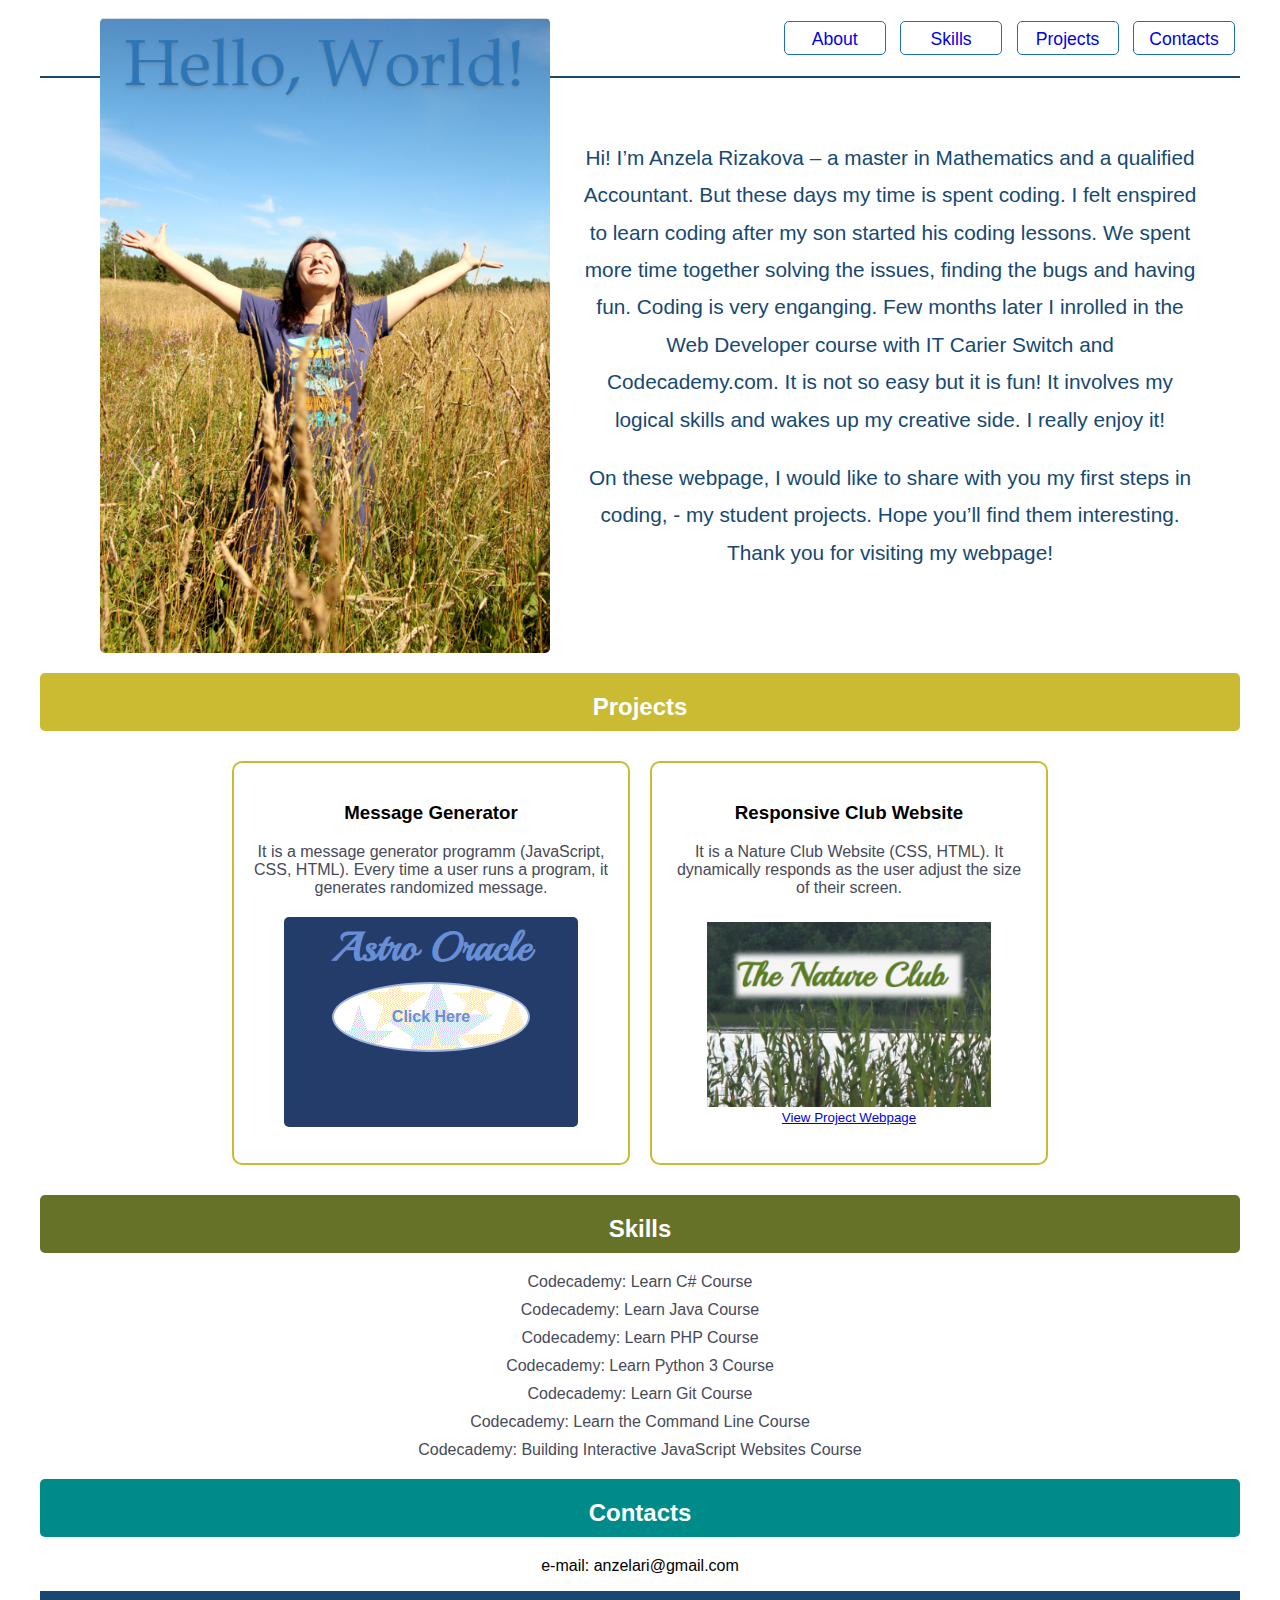
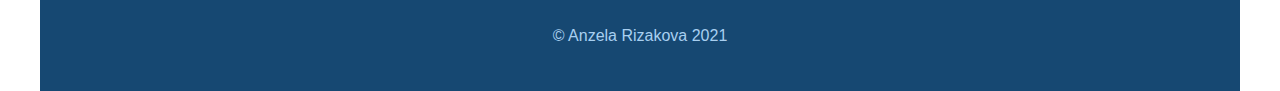
==== index.html @ 35ea407a "create about and contact pages" ====
<!DOCTYPE html>
<html lang="en">
  <head>
    <meta charset="UTF-8">
    <title>Coding with Anzela</title>
    <meta name="keywords" content="HTML, CSS, JavaScript">
    <meta name="description" content="Student Projects Coding: CSS HTML JavaScript">
    <meta name="author" content="Anzela Rizakova">
    <meta http-equiv="refresh" content="130">
    <meta name="viewport" content="width=device-width, initial-scale=1.0">
   
    <link href="./resources/css/main.css" type="text/css" rel="stylesheet">
    <link href="./resources/css/normalize.css" type="text/css" rel="stylesheet">
    <link href="./resources/css/styles.css" type="text/css" rel="stylesheet">
    <link href="https://fonts.googleapis.com/css2?family=Playball&display=swap" rel="stylesheet">
  </head>  
  
  <body>
      <nav>
          <h1 >An{Ri}Coding</h1>
          
          <ul>
             <li id="li-about" ><a href="#about">About</a></li>
             <li id="li-skills"><a href="#skills">Skills</a></li>
             <li id="li-projects"><a href="#projects">Projects</a></li>
             <li id="li-contacts"><a href="./contacts.html">Contacts</a></li>
            </ul>
      </nav>
      <main>
          <section id="about">
             <!-- <h2>About me</h2> -->
              <div class="about">
              <img src="./resources/images/hello-world.png" alt="Anzela saying Hello World" title="Hello World">
              <div>
                  <p id="about-p">Hi! I’m Anzela Rizakova – a master in Mathematics and a qualified Accountant. 
                      But these days my time is spent coding. I felt enspired to learn coding after 
                      my son started his coding lessons.  We spent more time together solving the issues,
                       finding the bugs and having fun. Coding is very enganging. Few months later 
                       I inrolled in the Web Developer course with IT Carier Switch and Codecademy.com. 
                       It is not so easy but it is fun! It involves my logical skills and 
                       wakes up my creative side. I really enjoy it! </p>
                       <p>On these webpage, I would like to share with you my first steps in coding, - 
                       my student projects. Hope you’ll find them interesting. Thank you for visiting my webpage!</p>

              </div>
            </div>
          </section>

      
          <section id="projects">
              <h2 class="highlighted">Projects</h2>
              <p id="jstemp"></p>
              <div class="projects">
                <div class="project">
                  <h3>Message Generator</h3>
                  <p>It is a message generator programm (JavaScript, CSS, HTML).
                     Every time a user runs a program, it generates randomized message.</p>
        
                  <div class="oracle content">
                    <h4>Astro Oracle</h4>
                    <button id="oracle-button">Click Here</button>
                    <p><span id='planet'></span>
                    <span id="element"></span><br>
                    <span id="message"></span></p>
                  </div>
                  <script src="resources/script-astro-oracle.js" defer></script>
                </div>
        
                <div class="project">
                  <h3>Responsive Club Website</h3>
                  <p>It is a Nature Club Website (CSS, HTML).
                     It dynamically responds as the user adjust the size of their screen.</p>
        
                  <div class="content">
                    <img src="resources/images/nature-club.png">
                    <a href="https://anzelari.github.io/responsive-club-website/">View Project Webpage</a>
                   
                  </div>
               
                </div>

              </div>

          </section>    
          
          <section id="skills">
            <h2 class="highlighted">Skills</h2>
            <a href="https://www.codecademy.com/profiles/anzelari/certificates/65f0ff88f4fc58e0536b3b51648dff24">Codecademy: Learn C# Course</a>
            <a href="https://www.codecademy.com/profiles/anzelari/certificates/d3f89367b558583e361640f778191345">Codecademy: Learn Java Course</a>
            <a href="https://www.codecademy.com/profiles/anzelari/certificates/d24ce3aa4ed99ac04afffec4a78e2e44">Codecademy: Learn PHP Course</a>
            <a href="https://www.codecademy.com/profiles/anzelari/certificates/6c152bd262967f8c941c9707ed636bda">Codecademy: Learn Python 3 Course</a>
            <a href="https://www.codecademy.com/profiles/anzelari/certificates/a8ab218d5950c29861635cc0bf12fd13">Codecademy: Learn Git Course</a>
            <a href="https://www.codecademy.com/profiles/anzelari/certificates/c87ba0541f8be78bc2f4ba1128233f6f">Codecademy: Learn the Command Line Course</a>
            <a href="https://www.codecademy.com/profiles/anzelari/certificates/36ae898a1d1c8524815305b2d1d2ebab">Codecademy: Building Interactive JavaScript Websites Course</a>
           
          </section>

          <section id="contacts">
            <h2 class="highlighted">Contacts</h2>
            <div class="contacts">
              <p>e-mail: anzelari@gmail.com</p>

            </div>
          </section>



      </main>
      <footer>
        <p>&copy; Anzela Rizakova 2021</p>

      </footer>

      <script src="resources/script-onclick.js"></script>




  </body>

  </html>
---- resources/css/main.css ----
<STYLE TYPE="text/css">

// content             Page Content
// content_bold        Page Content Bold
// copyright           Copyright Section
// date                Date Format
// sheading            Small Heading (smaller than content)
// mheading            Content Size Heading
// lheading            Larger Heading (larger than content)
// xlheading           Extra Larger Heading (Much larger than content)

// disabled            Ghosted Menu 
// mainmenu            Main Menu

// .monospace          To ensure that HTML form fields look the same on Netscape and IE

// td.boxborder        Form Box Border Color
// td.boxtitle         Form Box Title
// td.theformleft      Form Label - LEFT side
// td.theformright     Form Field - RIGHT side
// td.theformcomment   Form Comments - Example: *required
// td.theformbutton    Form Button Area - Example: Submit and Reset
// td.theformtextarea  Text Area

// td.boxbordererror   Error Message Box Border Color   
// td.boxtitleerror    Error Message Box Title 
// errormessage        Error Message Text
// erroraction         Error Message Action (The provided instructions)

// td.boxborderwarning Warning Message Box Border Color   
// td.boxtitlewarning  Warning Message Box Title 
// warningmessage      Warning Message Text
// warningaction       Warning Message Action (The provided instructions)

// td.boxbordersuccess Success Message Box Border Color   
// td.boxtitlesuccess  Success Message Box Title 
// successmessage      Success Message Text
// successaction       Success Message Action (The provided instructions)

a.bugfix               {;}

.invisible             {color:#ffffff;font-family:verdana,arial,helvetica,sans-serif;font-size:6pt;font-weight:normal;text-decoration:none;}
a.invisible            {color:#ffffff;font-family:verdana,arial,helvetica,sans-serif;font-size:6pt;font-weight:normal;text-decoration:underline;}
a:hover.invisible      {color:#ffffff;text-decoration:underline;}

.content               {color:#333333;font-family:verdana,arial,helvetica,sans-serif;font-size:10pt;font-weight:normal;text-decoration:none;}
a.content              {color:#000033;font-family:verdana,arial,helvetica,sans-serif;font-size:10pt;font-weight:normal;text-decoration:underline;}
a:hover.content        {color:#660000;text-decoration:underline;}

.contentbold           {color:#333333;font-family:verdana,arial,helvetica,sans-serif;font-size:10pt;font-weight:bold;text-decoration:none;}
a.contentbold          {color:#000033;font-family:verdana,arial,helvetica,sans-serif;font-size:10pt;font-weight:bold;text-decoration:underline;}
a:hover.contentbold    {color:#660000;text-decoration:underline;}

.productfocus          {color:#663399;font-family:verdana,arial,helvetica,sans-serif;font-size:10pt;font-weight:normal;text-decoration:none;}
a.productfocus         {color:#663399;font-family:verdana,arial,helvetica,sans-serif;font-size:10pt;font-weight:normal;text-decoration:underline;}
a:hover.productfocus   {color:#CC6600;font-family:verdana,arial,helvetica,sans-serif;font-size:10pt;font-weight:normal;text-decoration:underline;}

.copyright             {color:#663399;font-family:verdana,arial,helvetica,sans-serif;font-size:7pt;font-weight:normal;text-decoration:none;}
a.copyright            {color:#663399;font-family:verdana,arial,helvetica,sans-serif;font-size:7pt;font-weight:normal;text-decoration:underline;}
a:hover.copyright      {color:#339966;font-weight:bold;text-decoration:underline;}

.date                  {color:#cc6600;font-family:verdana,arial,helvetica,sans-serif;font-size:8pt;font-weight:bold;text-decoration:none;}
a.date                 {color:#cc6600;font-family:verdana,arial,helvetica,sans-serif;font-size:8pt;font-weight:bold;text-decoration:underline;}
a:hover.date           {color:#cc6600;text-decoration:underline;}

.monospace             {font-family:Courier,monospace;}

.pointer               {color:#000000;font-family:verdana,arial,helvetica,sans-serif;font-size:8pt;font-weight:bold;text-decoration:none;}

.sheading              {color:#660000;font-family:verdana,arial,helvetica,sans-serif;font-size:8pt;font-weight:bold;text-decoration:none;}
a.sheading             {color:#660000;font-family:verdana,arial,helvetica,sans-serif;font-size:8pt;font-weight:bold;text-decoration:underline;}
a:hover.sheading       {color:#CC6600;font-family:verdana,arial,helvetica,sans-serif;font-size:8pt;font-weight:bold;text-decoration:underline;}

.mheading              {color:#663399;font-family:verdana,arial,helvetica,sans-serif;font-size:10pt;font-weight:bold;text-decoration:none;}
a.mheading             {color:#663399;font-family:verdana,arial,helvetica,sans-serif;font-size:10pt;font-weight:bold;text-decoration:underline;}
a:hover.mheading       {color:#CC6600;font-family:verdana,arial,helvetica,sans-serif;font-size:10pt;font-weight:bold;text-decoration:underline;}

.redheading            {color:#660000;font-family:verdana,arial,helvetica,sans-serif;font-size:10pt;font-weight:bold;text-decoration:none;}
a.redheading           {color:#660000;font-family:verdana,arial,helvetica,sans-serif;font-size:10pt;font-weight:bold;text-decoration:underline;}
a:hover.redheading     {color:#660000;font-family:verdana,arial,helvetica,sans-serif;font-size:10pt;font-weight:bold;text-decoration:underline;}

.oheading              {color:#CC6600;font-family:verdana,arial,helvetica,sans-serif;font-size:10pt;font-weight:bold;text-decoration:none;}
a.oheading             {color:#CC6600;font-family:verdana,arial,helvetica,sans-serif;font-size:10pt;font-weight:bold;text-decoration:underline;}
a:hover.oheading       {color:#CC6600;font-family:verdana,arial,helvetica,sans-serif;font-size:10pt;font-weight:bold;text-decoration:underline;}

.lheading              {color:#663399;font-family:verdana,arial,helvetica,sans-serif;font-size:12pt;font-weight:bolder;text-decoration:none;}
a.lheading             {color:#663399;font-family:verdana,arial,helvetica,sans-serif;font-size:12pt;font-weight:bolder;text-decoration:underline;}
a:hover.lheading       {color:#CC6600;font-family:verdana,arial,helvetica,sans-serif;font-size:12pt;font-weight:bolder;text-decoration:underline;}

.xlheading             {color:#CC6600;font-family:verdana,arial,helvetica,sans-serif;font-size:14pt;font-weight:bold;text-decoration:none;}
a.xlheading            {color:#CC6600;font-family:verdana,arial,helvetica,sans-serif;font-size:14pt;font-weight:bold;text-decoration:underline;}
a:hover.xlheading      {color:#CC6600;font-family:verdana,arial,helvetica,sans-serif;font-size:14pt;font-weight:bold;text-decoration:underline;}

.pointer               {color:#CC6600;font-family:verdana,arial,helvetica,sans-serif;font-size:10pt;font-weight:bold;text-decoration:none;}
a.pointer              {color:#CC6600;font-family:verdana,arial,helvetica,sans-serif;font-size:10pt;font-weight:bold;text-decoration:underline;}
a:hover.pointer        {color:#CC6600;font-family:verdana,arial,helvetica,sans-serif;font-size:10pt;font-weight:bold;text-decoration:underline;}

.request               {background:#ffffff;color:#663399;font-family:verdana,arial,helvetica,sans-serif;font-size:8pt;font-weight:normal;text-decoration:none;}
a.request              {background:#ffffff;color:#663399;font-family:verdana,arial,helvetica,sans-serif;font-size:8pt;font-weight:normal;text-decoration:underline;}
a:hover.request        {background:#ffffff;color:#663399;font-family:verdana,arial,helvetica,sans-serif;font-size:8pt;font-weight:normal;text-decoration:underline;}

td.disabled            {background:#6699cc;color:#ffffff;font-family:verdana,arial,helvetica,sans-serif;font-size:8pt;font-weight:bold;text-decoration:none;}  
.mainmenu              {color:#000000;font-family:verdana,arial,helvetica,sans-serif;font-size:8pt;font-weight:bold;text-decoration:none;}
a.mainmenu             {color:#000000;font-family:verdana,arial,helvetica,sans-serif;font-size:8pt;font-weight:bold;text-decoration:none;}
a:hover.mainmenu       {color:#ffffff;font-family:verdana,arial,helvetica,sans-serif;font-size:8pt;font-weight:bold;text-decoration:none;}
td.menudivider         {background:#ffffff;}

td.adminmenu           {background:#029b82;color:#ffffff;font-family:verdana,arial,helvetica,sans-serif;font-size:8pt;font-weight:bold;text-decoration:none;}
.adminmenu             {color:#ffffff;font-family:verdana,arial,helvetica,sans-serif;font-size:8pt;font-weight:bold;text-decoration:none;}
a.adminmenu            {color:#ffffff;font-family:verdana,arial,helvetica,sans-serif;font-size:8pt;font-weight:bold;text-decoration:none;}
a:hover.adminmenu      {color:#660000;font-family:verdana,arial,helvetica,sans-serif;font-size:8pt;font-weight:bold;text-decoration:none;}

.bottommenu            {color:#000000;font-family:verdana,arial,helvetica,sans-serif;font-size:8pt;font-weight:bold;text-decoration:none;}
a.bottommenu           {color:#000000;font-family:verdana,arial,helvetica,sans-serif;font-size:8pt;font-weight:bold;text-decoration:none;}
a:hover.bottommenu     {color:#ffffff;font-family:verdana,arial,helvetica,sans-serif;font-size:8pt;font-weight:bold;text-decoration:none;}

.submenudisabled       {color:#707070;font-family:verdana,arial,helvetica,sans-serif;font-size:8pt;font-weight:normal;text-decoration:none;}  
.submenu               {color:#ffffff;font-family:verdana,arial,helvetica,sans-serif;font-size:8pt;font-weight:bold;text-decoration:none;}
a.submenu              {color:#ffffff;font-family:verdana,arial,helvetica,sans-serif;font-size:8pt;font-weight:bold;text-decoration:none;}
a:hover.submenu        {color:#ffcc00;font-family:verdana,arial,helvetica,sans-serif;font-size:8pt;font-weight:bold;text-decoration:none;}

td.familyborder        {background:#000000;}
td.familytitle         {background:#029c84;color:#FFFFFF;font-family:verdana,arial,helvetica,sans-serif;font-size:10pt;font-weight:bold;text-decoration:none;}
td.categoryborder      {background:#000000;}
td.categorytitle       {background:#663398;color:#FFFFFF;font-family:verdana,arial,helvetica,sans-serif;font-size:10pt;font-weight:bold;text-decoration:none;}
td.subcategoryborder   {background:#000000;}
td.subcategorytitle    {background:#efefef;color:#000000;font-family:verdana,arial,helvetica,sans-serif;font-size:10pt;font-weight:bold;text-decoration:none;}

td.boxborder           {background:#000000;}
td.boxtitle            {background:#663398;color:#FFFFFF;font-family:verdana,arial,helvetica,sans-serif;font-size:10pt;font-weight:bold;text-decoration:none;}
td.theformleft         {background:#dddddd;color:#000000;font-family:verdana,arial,helvetica,sans-serif;font-size:8pt;font-weight:bold;text-decoration:none;}
td.theformright        {background:#efefef;color:#303030;font-family:verdana,arial,helvetica,sans-serif;font-size:9pt;font-weight:normal;text-decoration:none;}
td.theformcomment      {background:#efefef;color:#660000;font-family:verdana,arial,helvetica,sans-serif;font-size:8pt;font-weight:bold;text-decoration:none;}
td.theformbutton       {background:#ffffff;color:#660000;font-family:verdana,arial,helvetica,sans-serif;font-size:9pt;font-weight:normal;text-decoration:none;}
td.theformtextarea     {background:#efefef;color:#707070;font-family:Courier,monospace;}

td.boxbordererror      {background:#000000;}
td.boxtitleerror       {background:#990000;color:#FFFFFF;font-family:arial,helvetica,sans-serif;font-size:10pt;font-weight:bold;text-decoration:none;}
.errormessage          {color:#000000;font-family:arial,helvetica,sans-serif;font-size:10pt;font-weight:bold;text-decoration:none;}
.erroraction           {color:#990000;font-family:arial,helvetica,sans-serif;font-size:10pt;font-weight:bold;text-decoration:none;}
a.erroraction          {color:#990000;font-family:arial,helvetica,sans-serif;font-size:10pt;font-weight:bold;text-decoration:underline;}
a:hover.erroraction    {color:#990000;text-decoration:underline;}

td.boxborderwarning    {background:#000000;}
td.boxtitlewarning     {background:#CC6600;color:#FFFFFF;font-family:arial,helvetica,sans-serif;font-size:10pt;font-weight:bold;text-decoration:none;}
.warningmessage        {color:#000000;font-family:arial,helvetica,sans-serif;font-size:10pt;font-weight:bold;text-decoration:none;}
.warningaction         {color:#CC6600;font-family:arial,helvetica,sans-serif;font-size:10pt;font-weight:bold;text-decoration:none;}
a.warningaction        {color:#CC6600;font-family:arial,helvetica,sans-serif;font-size:10pt;font-weight:bold;text-decoration:underline;}
a:hover.warningaction  {color:#CC6600;text-decoration:underline;}

td.boxbordersuccess    {background:#000000;}
td.boxtitlesuccess     {background:#029c84;color:#FFFFFF;font-family:arial,helvetica,sans-serif;font-size:10pt;font-weight:bold;text-decoration:none;}
.successmessage        {color:#000000;font-family:arial,helvetica,sans-serif;font-size:10pt;font-weight:bold;text-decoration:none;}
.successaction         {color:#663399;font-family:verdana,arial,helvetica,sans-serif;font-size:10pt;font-weight:bold;text-decoration:none;}
a.successaction        {color:#663399;font-family:verdana,arial,helvetica,sans-serif;font-size:10pt;font-weight:bold;text-decoration:underline;}
a:hover.successaction  {color:#CC6600;font-family:verdana,arial,helvetica,sans-serif;font-size:10pt;font-weight:bold;text-decoration:underline;}

.figure                {color:#663399;font-family:verdana,arial,helvetica,sans-serif;font-size:10pt;font-weight:bold;text-decoration:none;}
.submitbutton          {background:#E0E0E0;color:#000000;font-family:verdana,arial,helvetica,sans-serif;font-size:8pt;font-weight:normal;text-decoration:none;}
.pulldown              {background:#ffffff;color:#003366;font-family:verdana,arial,helvetica,sans-serif;font-size:5pt;font-weight:normal;text-decoration:none;}

td.parameterbold       {background:#efefef;color:#663399;font-family:verdana,arial,helvetica,sans-serif;font-size:7pt;font-weight:bold;text-decoration:none;}
td.parameter           {background:#eeeeee;color:#663399;font-family:verdana,arial,helvetica,sans-serif;font-size:7pt;font-weight:bold;text-decoration:none;}
a.parameterbold        {color:#663399;font-family:verdana,arial,helvetica,sans-serif;font-size:7pt;font-weight:bold;text-decoration:underline;}
a:hover.parameterbold  {color:#CC6600;font-family:verdana,arial,helvetica,sans-serif;font-size:7pt;font-weight:bold;text-decoration:underline;}

</style>
---- resources/css/styles.css ----
body {
    width: 1200px;
    margin: 0 auto;
    text-align: center;
}
h1 {
    color:rgb(9, 51, 128);
    font-size: 1rem;
    display: none;
    margin-bottom: -5px;
    

}

h2 {
    width: 100%;
    text-align: center;
    background-color:darkcyan;
    color: white;
    border-radius: 5px;
    padding-top: 20px;
    padding-bottom: 10px;
    
  }
  

/* Navigation*/
nav {
    display: flex;
    text-align:center;
    justify-content: flex-end;
   
    border-bottom: 2px solid rgb(22, 72, 114);
    
   
  
}

nav ul li {
    display: inline-block;
    list-style-type: none;
    border: 1px solid rgb(29, 110, 185);
    border-radius: 5px;
    background-color: white;
    color:rgb(29, 110, 185);
    width: 100px;
    height: 25px;
    padding-top: 7px;
    margin: 5px;
    font-size: 1.1rem;
}

nav ul li:hover, a:hover {
    background-color: rgb(156, 178, 224);
}

nav ul li a {
    text-decoration: none;
}



/*Introduction*/
.about {
    /*border: 1px solid lightskyblue;*/
    border-radius: 5px;
    
    font-size: 1.3rem;
    line-height: 1.8;
    padding: 40px;
    min-height: 400px;
}

.about img {
    width: 450px;
    height: auto;
    margin: 20px;
    margin-top: -100px;
    border-radius: 5px;
    float: left;
}

.about p {
    margin-left: 500px;
    color:rgb(22, 72, 114);
}

#contacts-img {
    margin: 20px;
}

/*Project heading*/

#projects {
    clear:both;
}

#projects h2 {
    background-color:rgb(202, 187, 51);
}

/*Projects section*/
.projects {
    display: flex;
    margin: 10px;
    flex-wrap: wrap;
    justify-content: center;
    text-align: center;
}

.project {
    border: 2px solid rgb(202, 187, 51);
    border-radius: 10px;
    width: 30%;
    min-width: 320px;
    padding: 20px;
    margin: 10px;
    color:  black;
    height: 360px;
}

.project p {
    color: rgb(71, 74, 88);
    font-size: 1rem;
}

.content {
    width: 80%;
    min-width: 280px;
    max-width: 400px;
    border-radius: 5px;
    margin: 20px auto;
    height: auto;
    padding: 5px;
}

.content img {
    width: 100%;
    height: auto;
}

/*Message Generator: Astro Oracle*/
.oracle {
    background-color: rgb(36, 60, 105);  
    height: 200px;
}

.oracle h4 {
    font-size: 2.5rem;
    color: rgb(104, 143, 214);
    margin: 0 auto;
    font-family: Playball, "Times New Roman", serif;
}

.oracle p {
    color: white;
    padding: 25px;
    font-size: 1rem;
    margin: 0;
}

#oracle-button {
    background-image: url("../images/stars.gif");
    border-radius: 50%;
    border: 2px solid rgb(156, 178, 224);
    width: 70%;
    height: 70px;
    font-family: 'Lucida Sans', Verdana, sans-serif;
    color:rgb(104, 143, 214);
    font-weight: bold;
    font-size: larger;
    margin: 10px auto;
    
}

/*skills*/

#skills h2 {
    background-color: rgb(103, 114, 41);
}

#skills a {
    display: block;
    margin: 10px;
    text-decoration: none;
    color: rgb(71, 74, 88);
   ;
}

/*contacts*/

#contacts h2 {
    background-color: darkcyan;
}

#contacts-h1 {
    display: inline-block;
}


/*footer*/
footer {
    height: 80px;
    width: 100%;
    background-color: rgb(22, 72, 114);
    text-align: center;
    padding-top: 20px;
    color: rgb(168, 207, 240);
}

@media only screen and (max-width: 1200px) {
    body {
        width: 100%;
    }
    .about img {
        width: 100%;
        height: auto;
        margin: 0 auto;
        border-radius: 5px;
        float: none;
        margin-top: -10px;
    }
    .about p {
        margin-left: 20px;
    }

    nav {
        display: flex;
        text-align:center;
        justify-content: center;
        flex-direction: column;
    }

    nav ul {
        padding-left: 0px;
    }

    #li-about {
        display: none;
    }

    h1 {
        display: block;
    }
}
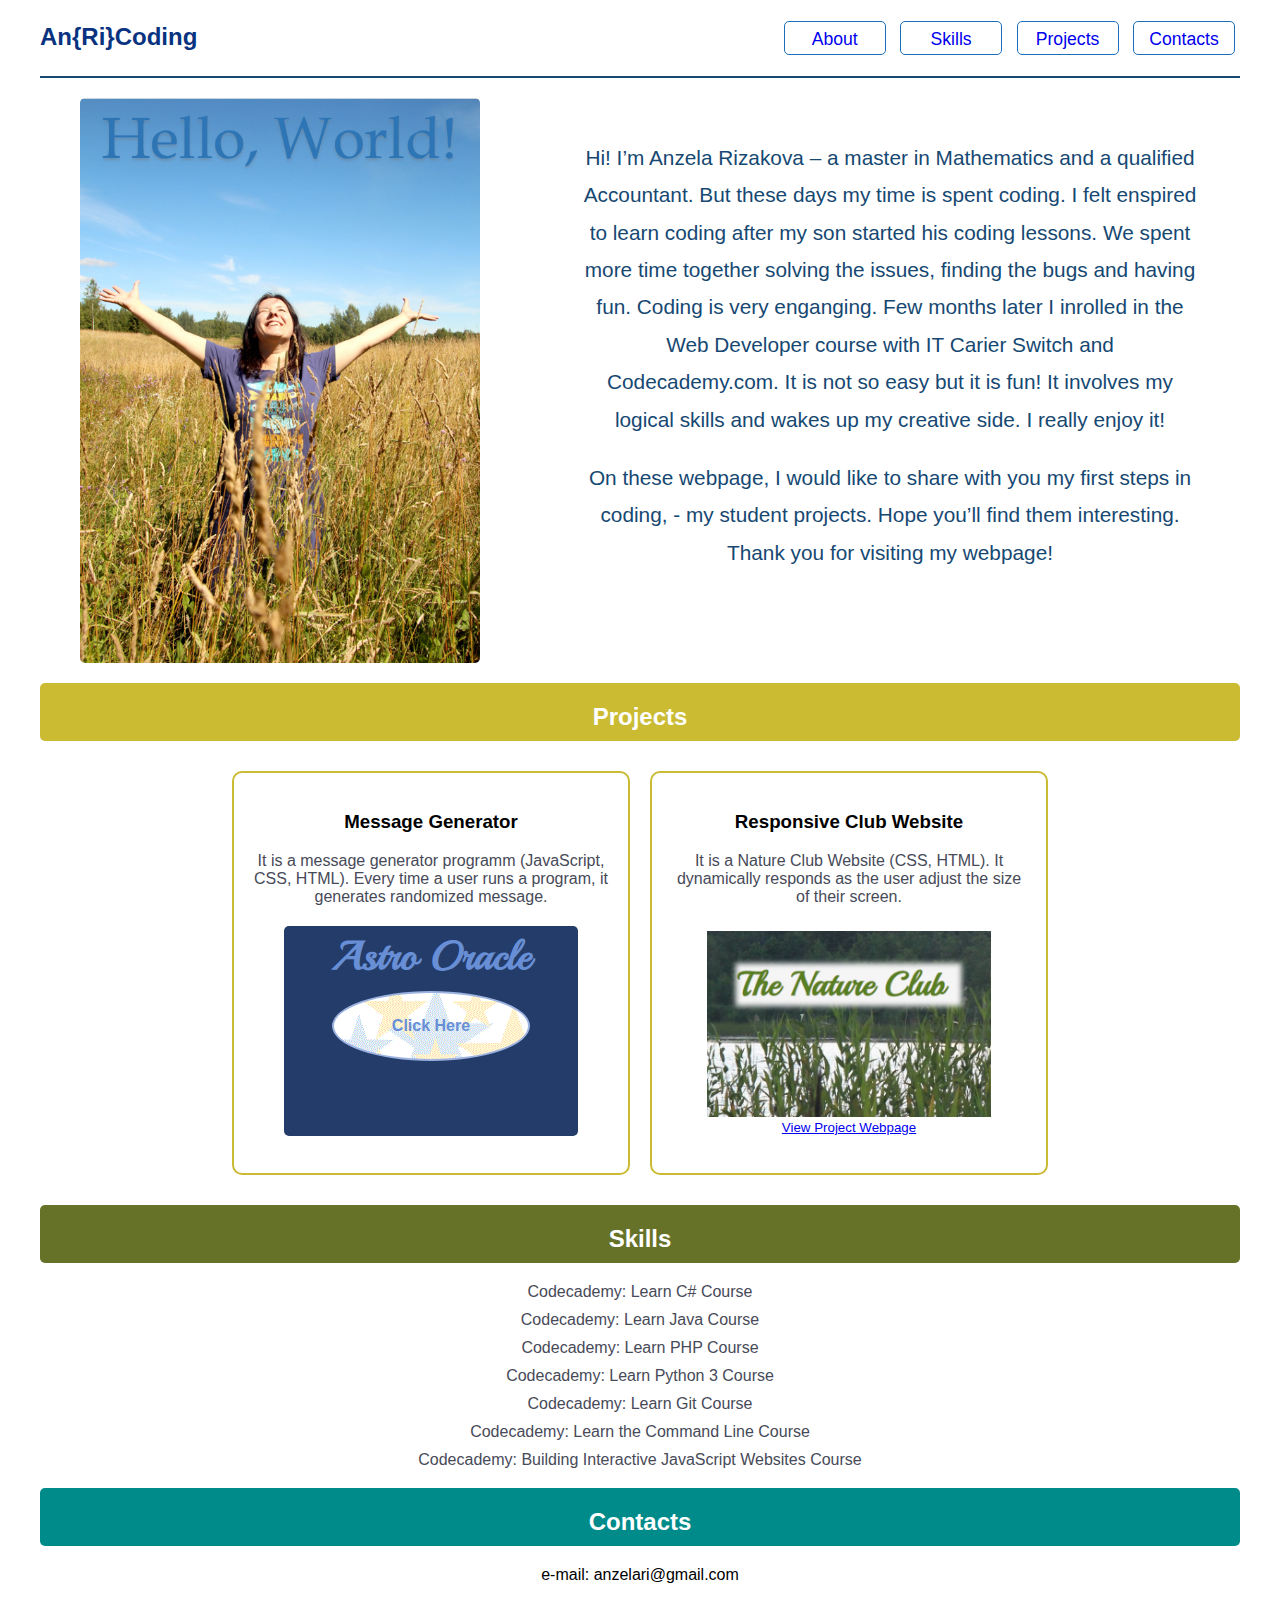
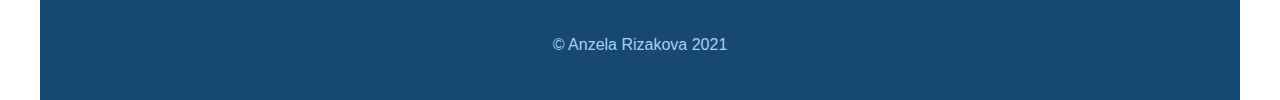
==== commit 1030fd39: "Style Logo" ====
--- a/index.html
+++ b/index.html
@@ -30,7 +30,7 @@
           <section id="about">
              <!-- <h2>About me</h2> -->
               <div class="about">
-              <img src="./resources/images/hello-world.png" alt="Anzela saying Hello World" title="Hello World">
+              <img src="./resources/images/hello-world.png" alt="Author saying Hello World" title="Hello World">
               <div>
                   <p id="about-p">Hi! I’m Anzela Rizakova – a master in Mathematics and a qualified Accountant. 
                       But these days my time is spent coding. I felt enspired to learn coding after 
@@ -73,7 +73,7 @@
         
                   <div class="content">
                     <img src="resources/images/nature-club.png">
-                    <a href="https://anzelari.github.io/responsive-club-website/">View Project Webpage</a>
+                    <a href="https://anzelari.github.io/responsive-club-website/" target="_blank">View Project Webpage</a>
                    
                   </div>
                
--- a/resources/css/styles.css
+++ b/resources/css/styles.css
@@ -5,11 +5,8 @@
 }
 h1 {
     color:rgb(9, 51, 128);
-    font-size: 1rem;
-    display: none;
-    margin-bottom: -5px;
-    
-
+    font-size: 1.5rem;
+    font-family: Arial, Helvetica, sans-serif;
 }
 
 h2 {
@@ -28,7 +25,8 @@
 nav {
     display: flex;
     text-align:center;
-    justify-content: flex-end;
+    justify-content: space-between;
+    align-items: baseline;
    
     border-bottom: 2px solid rgb(22, 72, 114);
     
@@ -72,10 +70,11 @@
 }
 
 .about img {
-    width: 450px;
+    width: 400px;
     height: auto;
-    margin: 20px;
-    margin-top: -100px;
+    margin-bottom: 20px;
+    margin-top: -20px;
+  
     border-radius: 5px;
     float: left;
 }
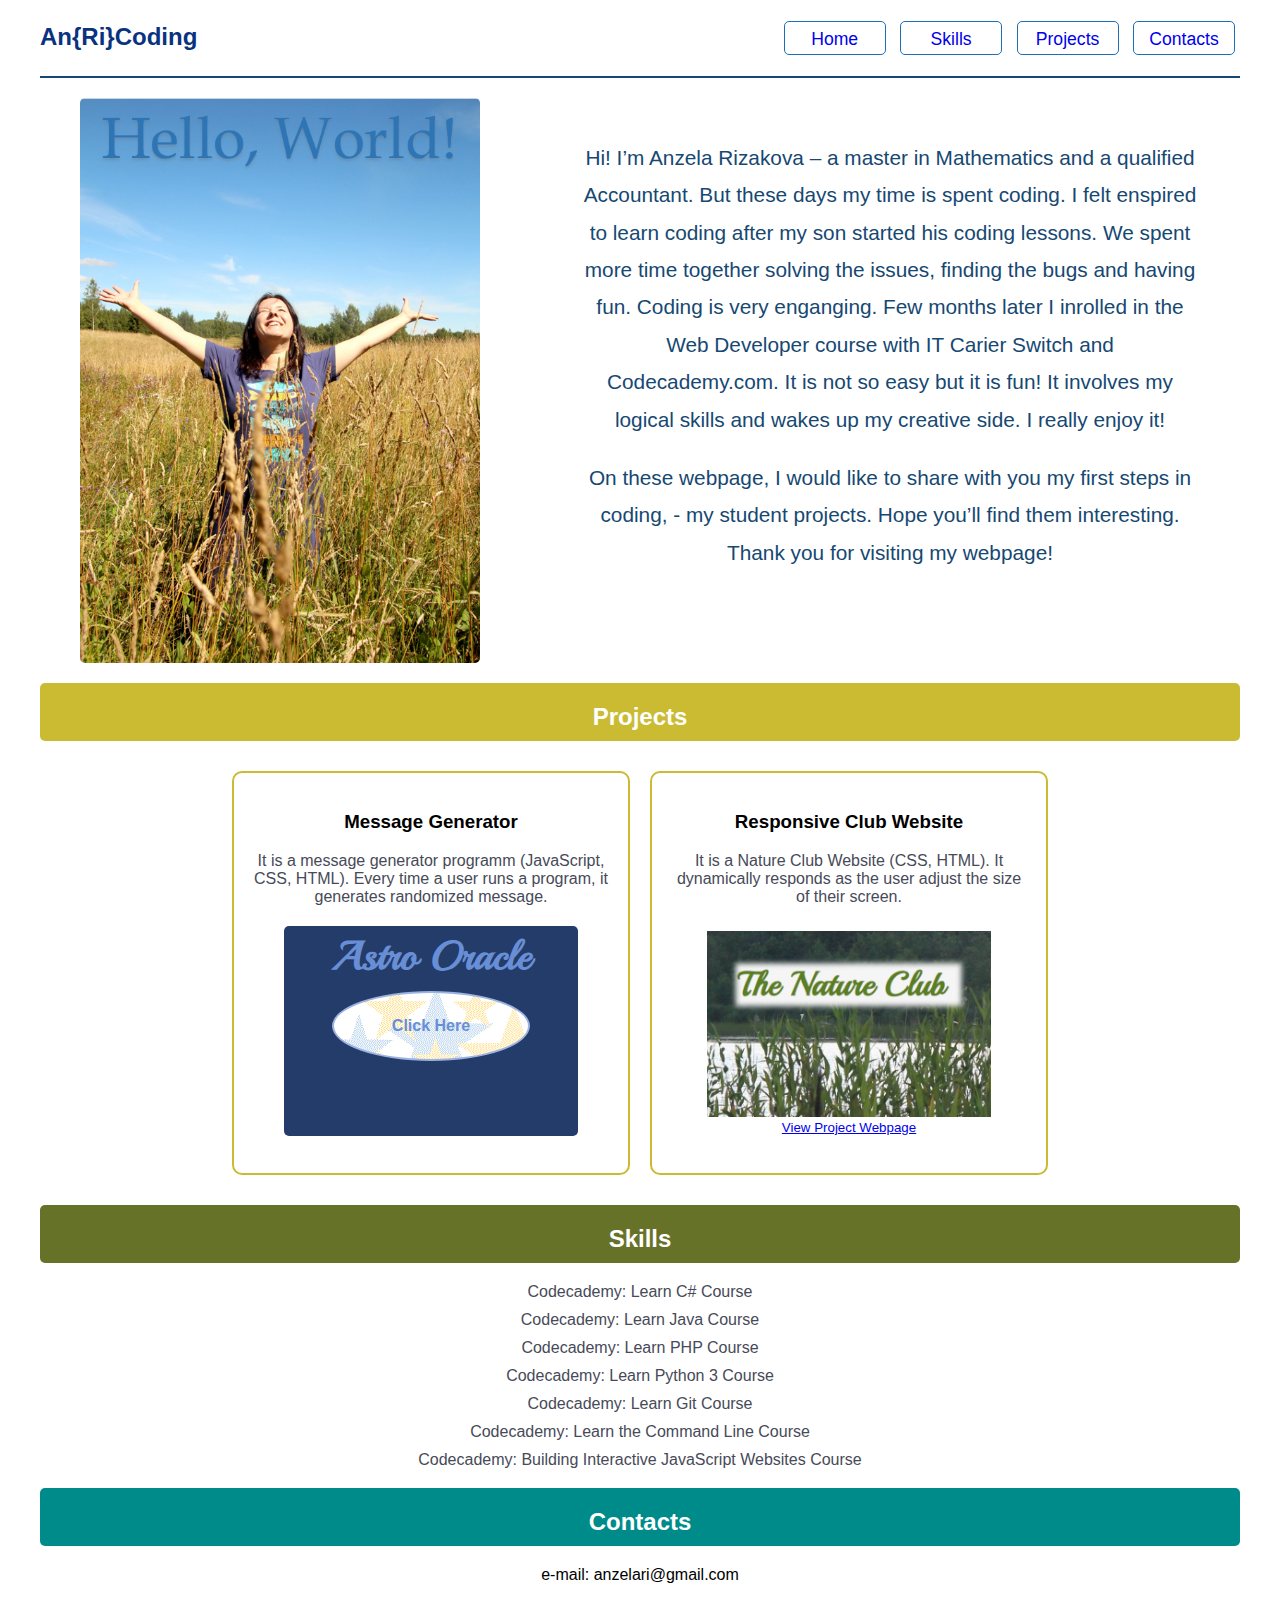
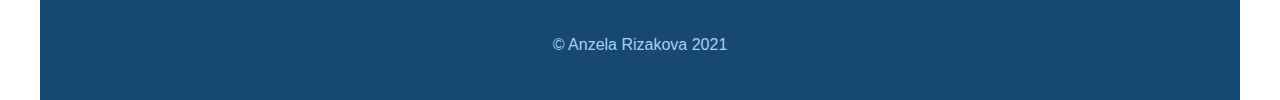
==== commit 80da70fe: "Make Navigation Responsible" ====
--- a/index.html
+++ b/index.html
@@ -20,7 +20,7 @@
           <h1 >An{Ri}Coding</h1>
           
           <ul>
-             <li id="li-about" ><a href="#about">About</a></li>
+             <li id="li-about" ><a href="#about">Home</a></li>
              <li id="li-skills"><a href="#skills">Skills</a></li>
              <li id="li-projects"><a href="#projects">Projects</a></li>
              <li id="li-contacts"><a href="./contacts.html">Contacts</a></li>
--- a/resources/css/styles.css
+++ b/resources/css/styles.css
@@ -34,7 +34,7 @@
   
 }
 
-nav ul li {
+nav ul li, li {
     display: inline-block;
     list-style-type: none;
     border: 1px solid rgb(29, 110, 185);
@@ -228,13 +228,14 @@
         text-align:center;
         justify-content: center;
         flex-direction: column;
+        align-items: center;
     }
 
     nav ul {
         padding-left: 0px;
     }
 
-    #li-about {
+    #li-about, #contacts-li-contacts {
         display: none;
     }
 
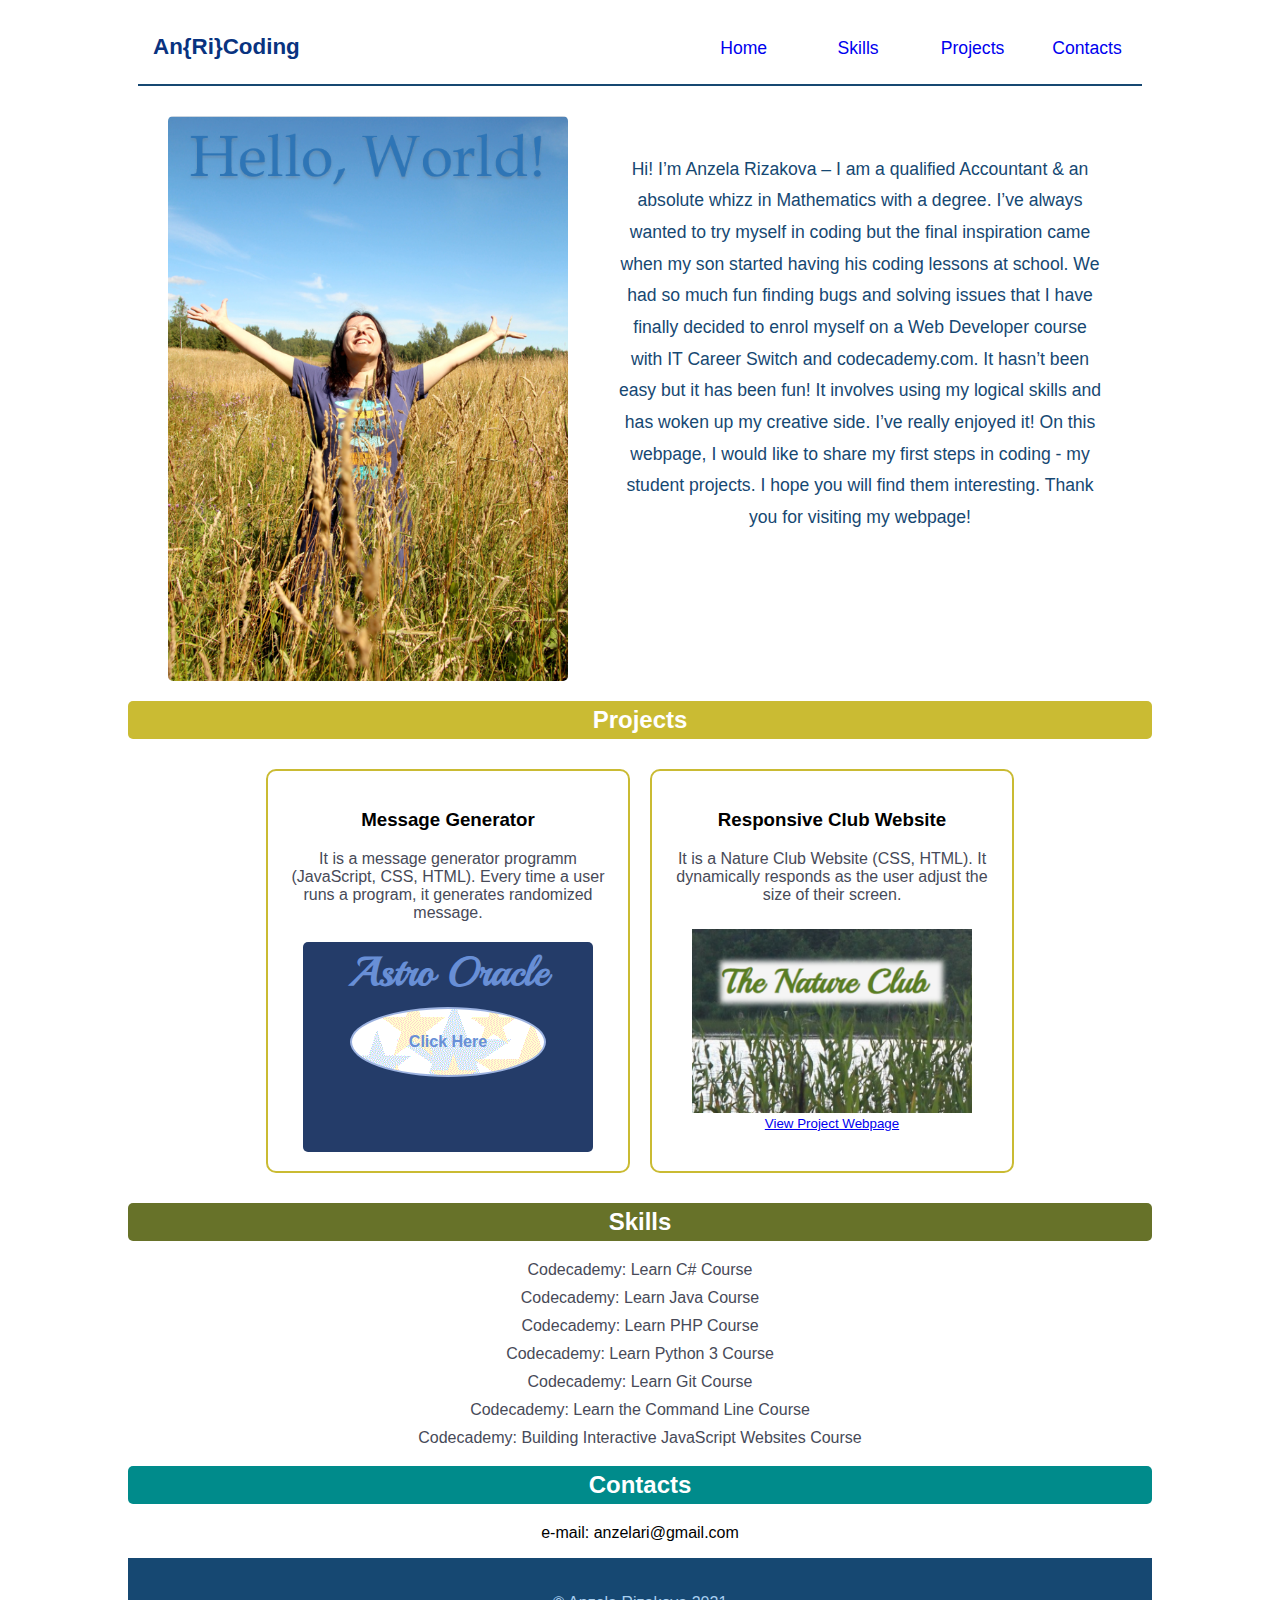
==== commit 371dbf4a: "add media 1400px" ====
--- a/index.html
+++ b/index.html
@@ -17,7 +17,7 @@
   
   <body>
       <nav>
-          <h1 >An{Ri}Coding</h1>
+          <h1 id="logo" >An{Ri}Coding</h1>
           
           <ul>
              <li id="li-about" ><a href="#about">Home</a></li>
@@ -29,18 +29,16 @@
       <main>
           <section id="about">
              <!-- <h2>About me</h2> -->
+             <div id="ball"></div>
               <div class="about">
               <img src="./resources/images/hello-world.png" alt="Author saying Hello World" title="Hello World">
               <div>
-                  <p id="about-p">Hi! I’m Anzela Rizakova – a master in Mathematics and a qualified Accountant. 
-                      But these days my time is spent coding. I felt enspired to learn coding after 
-                      my son started his coding lessons.  We spent more time together solving the issues,
-                       finding the bugs and having fun. Coding is very enganging. Few months later 
-                       I inrolled in the Web Developer course with IT Carier Switch and Codecademy.com. 
-                       It is not so easy but it is fun! It involves my logical skills and 
-                       wakes up my creative side. I really enjoy it! </p>
-                       <p>On these webpage, I would like to share with you my first steps in coding, - 
-                       my student projects. Hope you’ll find them interesting. Thank you for visiting my webpage!</p>
+                  <p id="about-p">Hi! I’m Anzela Rizakova – I am a qualified Accountant & an absolute whizz in Mathematics with a degree.
+                  I’ve always wanted to try myself in coding but the final inspiration came when my son started having his coding lessons at school. We had so much fun finding bugs and solving issues that I have finally decided to enrol myself on a Web Developer course with IT Career Switch and codecademy.com.
+                  It hasn’t been easy but it has been fun! It involves using my logical skills and has woken up my creative side. I’ve really enjoyed it! 
+                  On this webpage, I would like to share my first steps in coding - my student projects.
+                  I hope you will find them interesting.
+                  Thank you for visiting my webpage!</p>
 
               </div>
             </div>
--- a/resources/css/styles.css
+++ b/resources/css/styles.css
@@ -1,12 +1,23 @@
+html {
+    background-image: url('../images/road.jpg');
+    background-position: center;
+    background-repeat: no-repeat;
+   background-position-y: 0px;
+
+}
 body {
-    width: 1200px;
+    width: 80%;
     margin: 0 auto;
     text-align: center;
-}
+    background-color: white;
+   
+}
+
 h1 {
     color:rgb(9, 51, 128);
-    font-size: 1.5rem;
+    font-size: 1.4rem;
     font-family: Arial, Helvetica, sans-serif;
+   
 }
 
 h2 {
@@ -15,13 +26,28 @@
     background-color:darkcyan;
     color: white;
     border-radius: 5px;
-    padding-top: 20px;
-    padding-bottom: 10px;
+    padding-top: 5px;
+    padding-bottom: 5px;
     
   }
-  
+ /* 
+#ball {
+    width: 100px;
+    height: 100px;
+    background-color: rgb(140, 200, 224);
+    opacity: 0.3;
+    border-radius: 50%;
+    z-index: 999;
+    position: absolute;
+    bottom: 5%;
+    right: 10%;
+}*/
 
 /* Navigation*/
+
+#logo {
+    padding: 0 0 0 15px;
+}
 nav {
     display: flex;
     text-align:center;
@@ -29,6 +55,7 @@
     align-items: baseline;
    
     border-bottom: 2px solid rgb(22, 72, 114);
+    margin: 10px;
     
    
   
@@ -37,10 +64,9 @@
 nav ul li, li {
     display: inline-block;
     list-style-type: none;
-    border: 1px solid rgb(29, 110, 185);
-    border-radius: 5px;
     background-color: white;
     color:rgb(29, 110, 185);
+    border-radius: 5px;
     width: 100px;
     height: 25px;
     padding-top: 7px;
@@ -49,7 +75,7 @@
 }
 
 nav ul li:hover, a:hover {
-    background-color: rgb(156, 178, 224);
+    background-color: rgb(184, 217, 240);
 }
 
 nav ul li a {
@@ -59,11 +85,12 @@
 
 
 /*Introduction*/
+#about {       /*ball*/
+  position: relative;
+}
 .about {
-    /*border: 1px solid lightskyblue;*/
-    border-radius: 5px;
-    
-    font-size: 1.3rem;
+    border-radius: 5px;
+    font-size: 1.1rem;
     line-height: 1.8;
     padding: 40px;
     min-height: 400px;
@@ -81,6 +108,8 @@
 
 .about p {
     margin-left: 500px;
+    margin-right: 40px;
+
     color:rgb(22, 72, 114);
 }
 
@@ -105,6 +134,7 @@
     flex-wrap: wrap;
     justify-content: center;
     text-align: center;
+   
 }
 
 .project {
@@ -199,15 +229,26 @@
 
 /*footer*/
 footer {
-    height: 80px;
+    height: 40px;
     width: 100%;
     background-color: rgb(22, 72, 114);
     text-align: center;
     padding-top: 20px;
     color: rgb(168, 207, 240);
 }
+@media only screen and (max-width: 1400px) {
+    .about p {
+        margin-left: 450px;
+        margin-right: 10px;
+    }
+
+}
+
 
 @media only screen and (max-width: 1200px) {
+    html {
+        background-image: none;
+    }
     body {
         width: 100%;
     }
